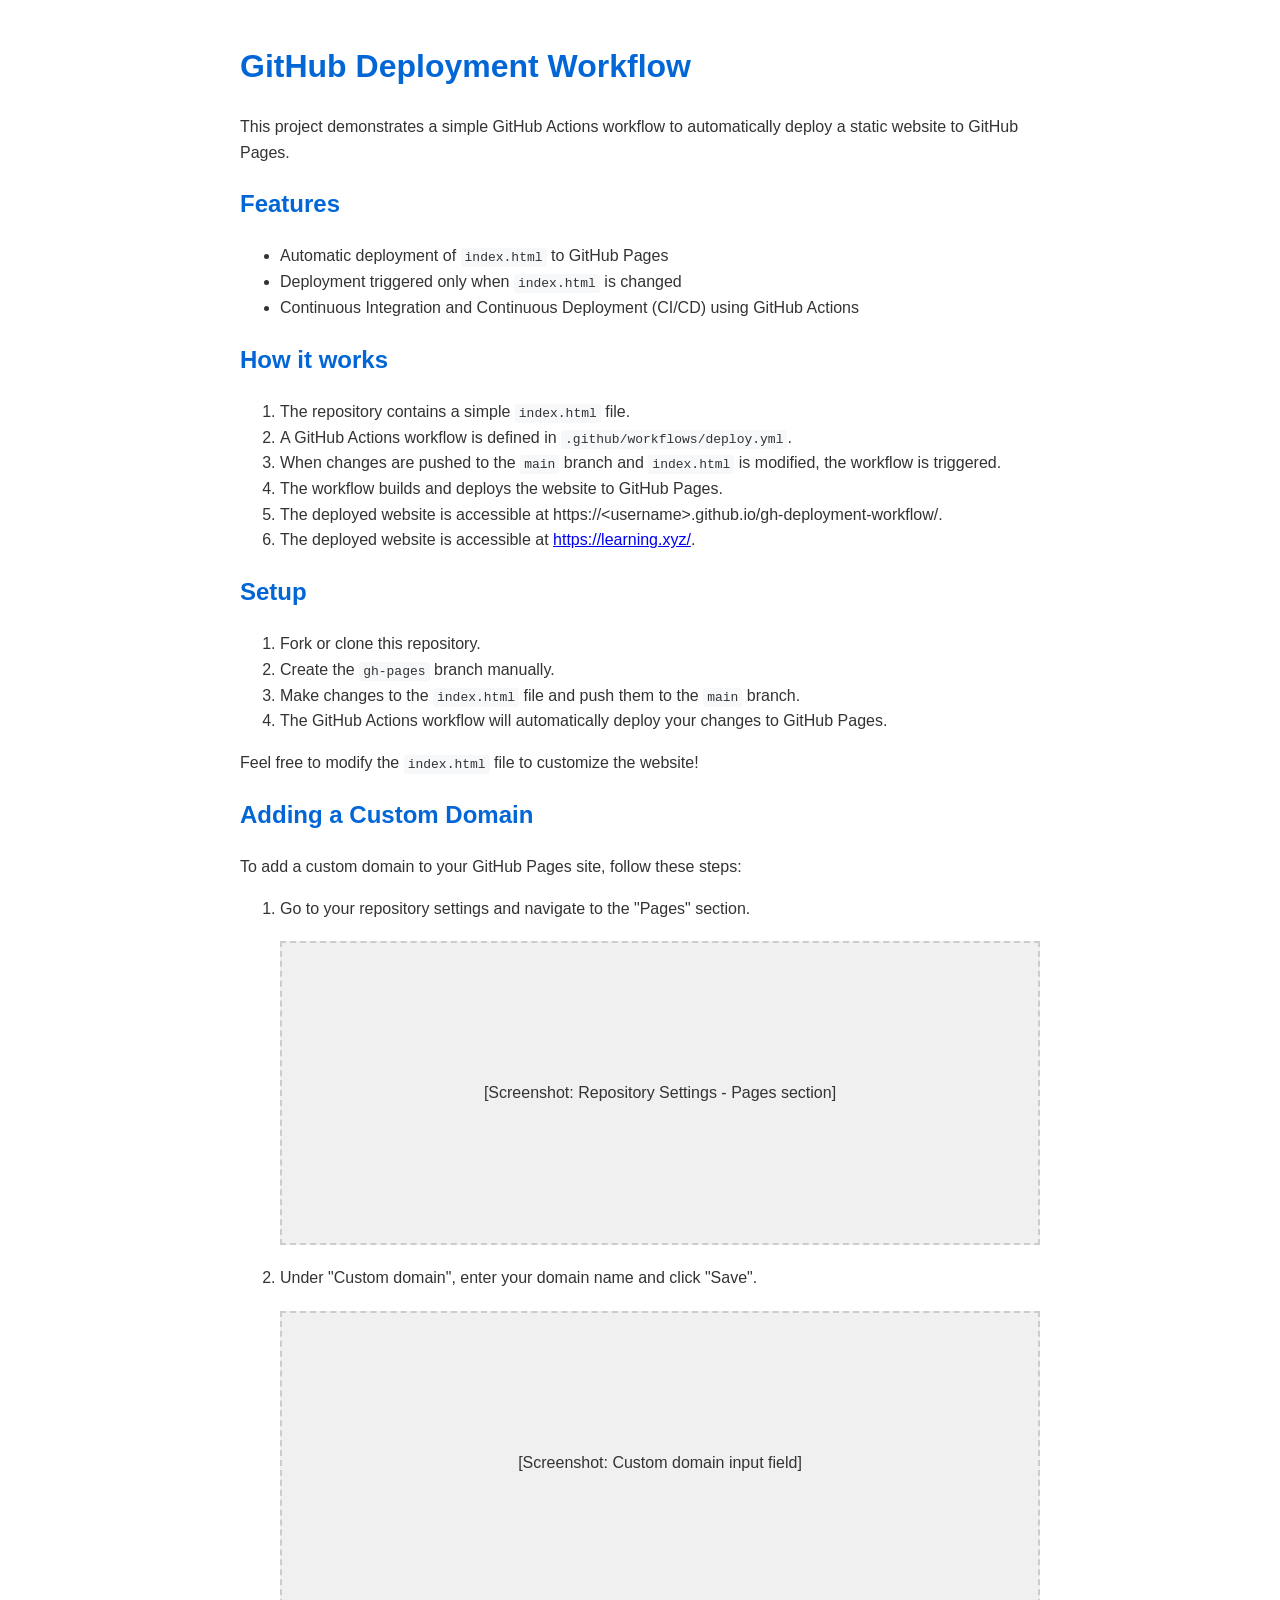
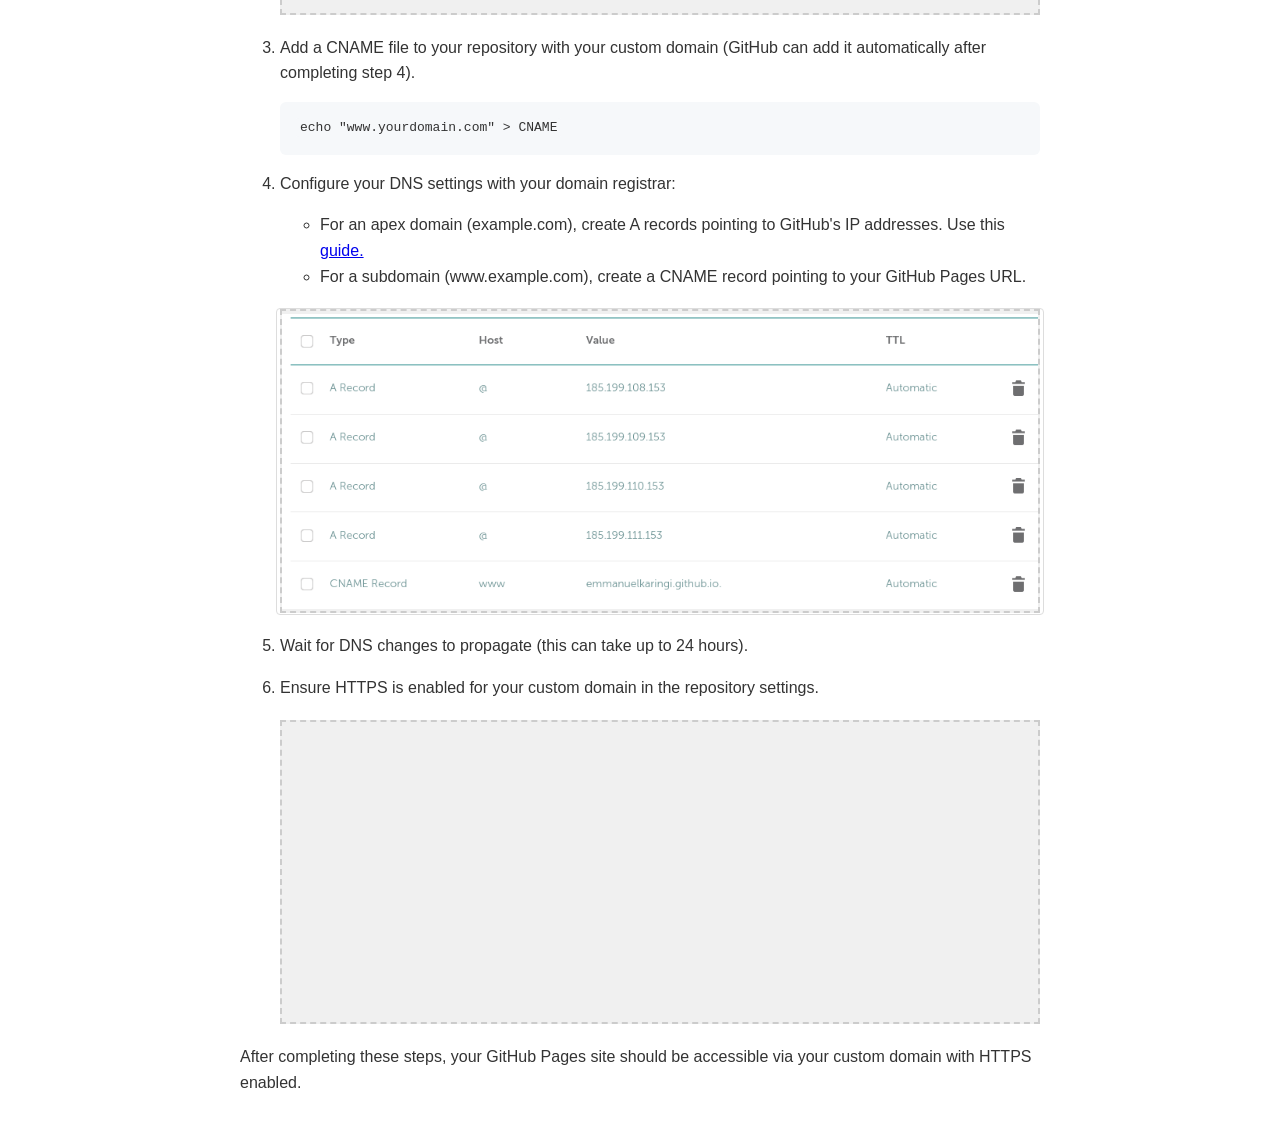
==== gitHub-pages-deployment/index.html @ 05092128 "Add project 4: GitHub Pages Deployment" ====
<!DOCTYPE html>
<html lang="en">
<head>
    <meta charset="UTF-8">
    <meta name="viewport" content="width=device-width, initial-scale=1.0">
    <link rel="stylesheet" href="style.css">
    <title>GitHub Deployment Workflow</title>
</head>
<body>
    <h1>GitHub Deployment Workflow</h1>

    <p>This project demonstrates a simple GitHub Actions workflow to automatically deploy a static website to GitHub Pages.</p>

    <h2>Features</h2>
    <ul>
        <li>Automatic deployment of <code>index.html</code> to GitHub Pages</li>
        <li>Deployment triggered only when <code>index.html</code> is changed</li>
        <li>Continuous Integration and Continuous Deployment (CI/CD) using GitHub Actions</li>
    </ul>

    <h2>How it works</h2>
    <ol>
        <li>The repository contains a simple <code>index.html</code> file.</li>
        <li>A GitHub Actions workflow is defined in <code>.github/workflows/deploy.yml</code>.</li>
        <li>When changes are pushed to the <code>main</code> branch and <code>index.html</code> is modified, the workflow is triggered.</li>
        <li>The workflow builds and deploys the website to GitHub Pages.</li>
        <li>The deployed website is accessible at <a>https://&lt;username&gt;.github.io/gh-deployment-workflow/</a>.</li>
        <li>The deployed website is accessible at <a href="https://learning.xyz/">https://learning.xyz/</a>.</li>
    </ol>

    <h2>Setup</h2>
    <ol>
        <li>Fork or clone this repository.</li>
        <li>Create the <code>gh-pages</code> branch manually.</li>
        <li>Make changes to the <code>index.html</code> file and push them to the <code>main</code> branch.</li>
        <li>The GitHub Actions workflow will automatically deploy your changes to GitHub Pages.</li>
    </ol>

    <p>Feel free to modify the <code>index.html</code> file to customize the website!</p>

    <h2>Adding a Custom Domain</h2>
    <p>To add a custom domain to your GitHub Pages site, follow these steps:</p>

    <ol>
        <li>
            <p>Go to your repository settings and navigate to the "Pages" section.</p>
            <div class="screenshot-placeholder">
                [Screenshot: Repository Settings - Pages section]
            </div>
        </li>
        <li>
            <p>Under "Custom domain", enter your domain name and click "Save".</p>
            <div class="screenshot-placeholder">
                [Screenshot: Custom domain input field]
            </div>
        </li>
        <li>
            <p>Add a CNAME file to your repository with your custom domain (GitHub can add it automatically after completing step 4).</p>
            <pre><code>echo "www.yourdomain.com" > CNAME</code></pre>
        </li>
        <li>
            <p>Configure your DNS settings with your domain registrar:</p>
            <ul>
                <li>For an apex domain (example.com), create A records pointing to GitHub's IP addresses. Use this <a href="https://docs.github.com/en/pages/configuring-a-custom-domain-for-your-github-pages-site/managing-a-custom-domain-for-your-github-pages-site#configuring-an-apex-domain">guide.</a></li>
                <li>For a subdomain (www.example.com), create a CNAME record pointing to your GitHub Pages URL.</li>
            </ul>
            <div class="screenshot-placeholder">
                <img src="images/DNS-records.png" alt="DNS Rcords">
            </div>
        </li>
        <li>
            <p>Wait for DNS changes to propagate (this can take up to 24 hours).</p>
        </li>
        <li>
            <p>Ensure HTTPS is enabled for your custom domain in the repository settings.</p>
            <div class="screenshot-placeholder">
                
            </div>
        </li>
    </ol>

    <p>After completing these steps, your GitHub Pages site should be accessible via your custom domain with HTTPS enabled.</p>
</body>
</html>
---- gitHub-pages-deployment/style.css ----
body {
    font-family: Arial, sans-serif;
    line-height: 1.6;
    color: #333;
    max-width: 800px;
    margin: 0 auto;
    padding: 20px;
}
h1, h2 {
    color: #0366d6;
}
code {
    background-color: #f6f8fa;
    padding: 2px 4px;
    border-radius: 3px;
}
pre {
    background-color: #f6f8fa;
    padding: 16px;
    border-radius: 6px;
    overflow-x: auto;
}
img {
    max-width: 100%;
    height: auto;
    border: 1px solid #ddd;
    border-radius: 4px;
    padding: 5px;
    margin: 10px 0;
}
.screenshot-placeholder {
    background-color: #f0f0f0;
    border: 2px dashed #ccc;
    height: 300px;
    display: flex;
    justify-content: center;
    align-items: center;
    margin: 20px 0;
}
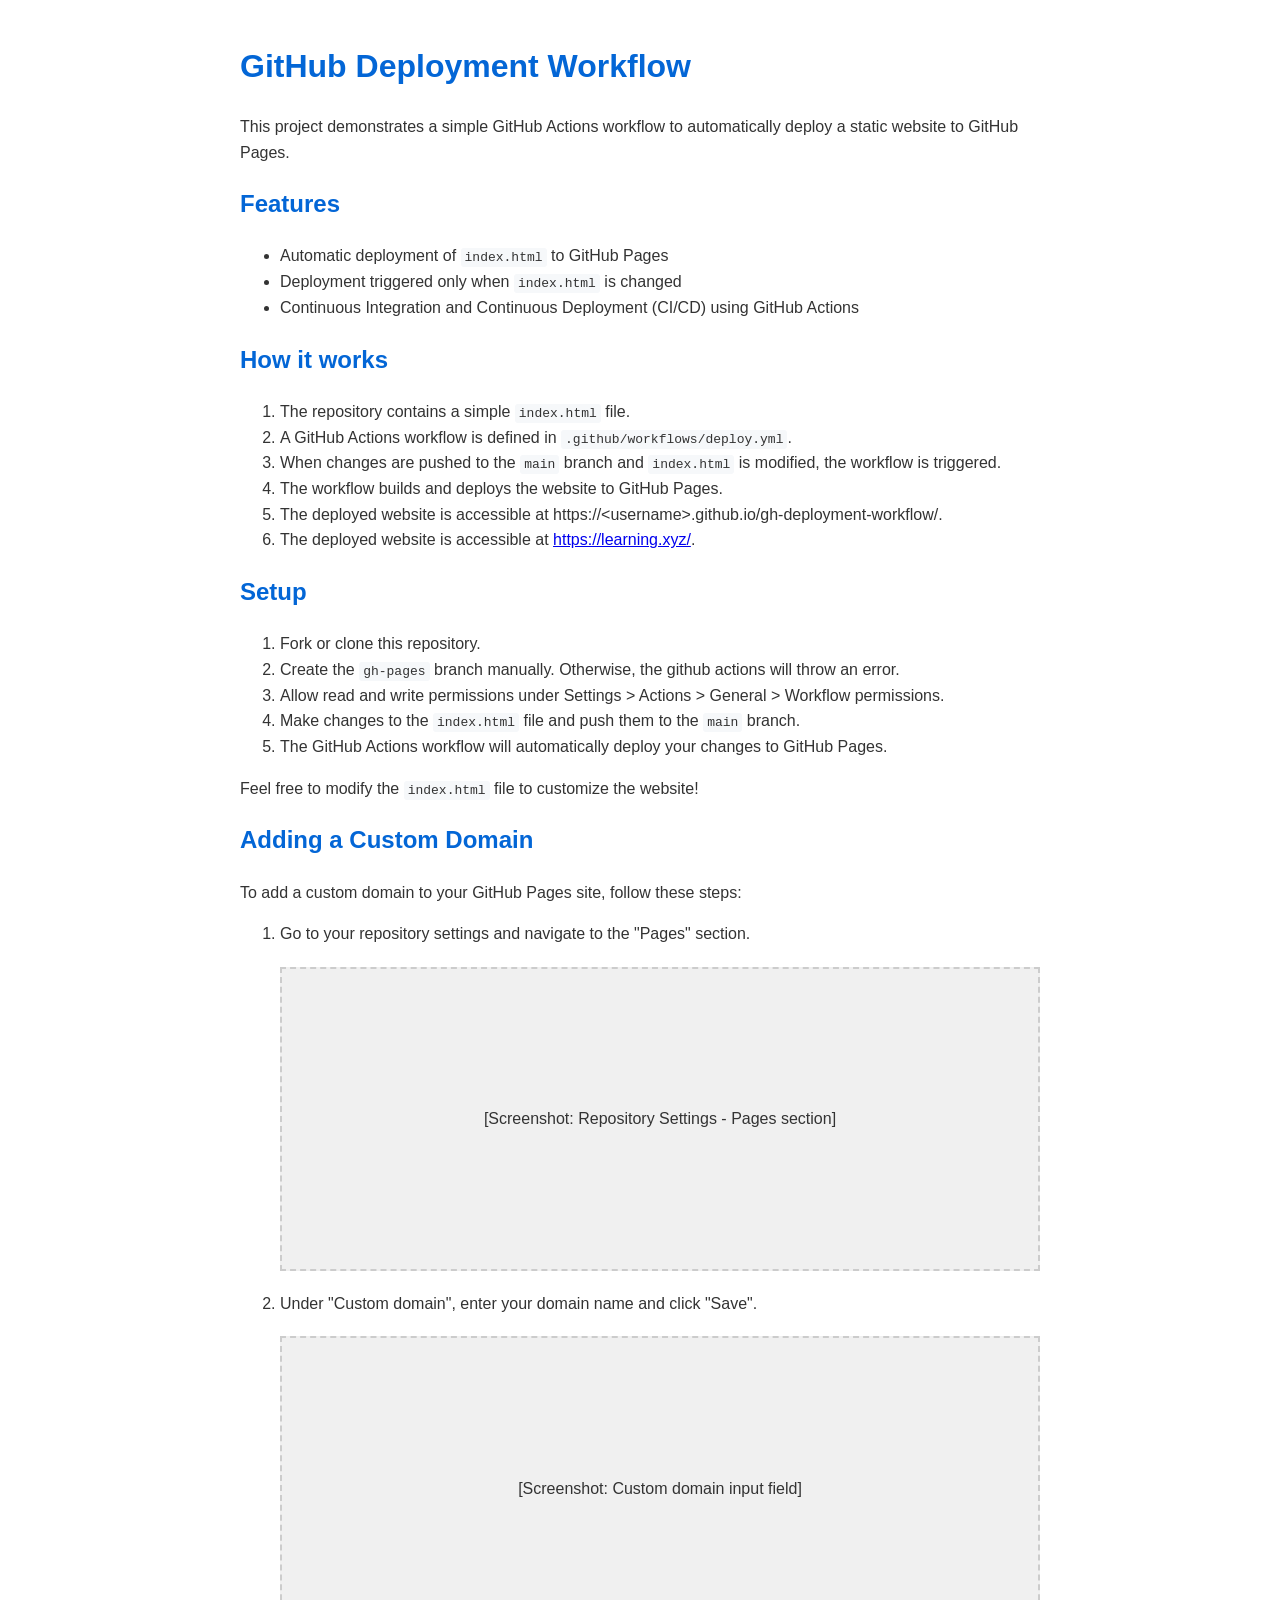
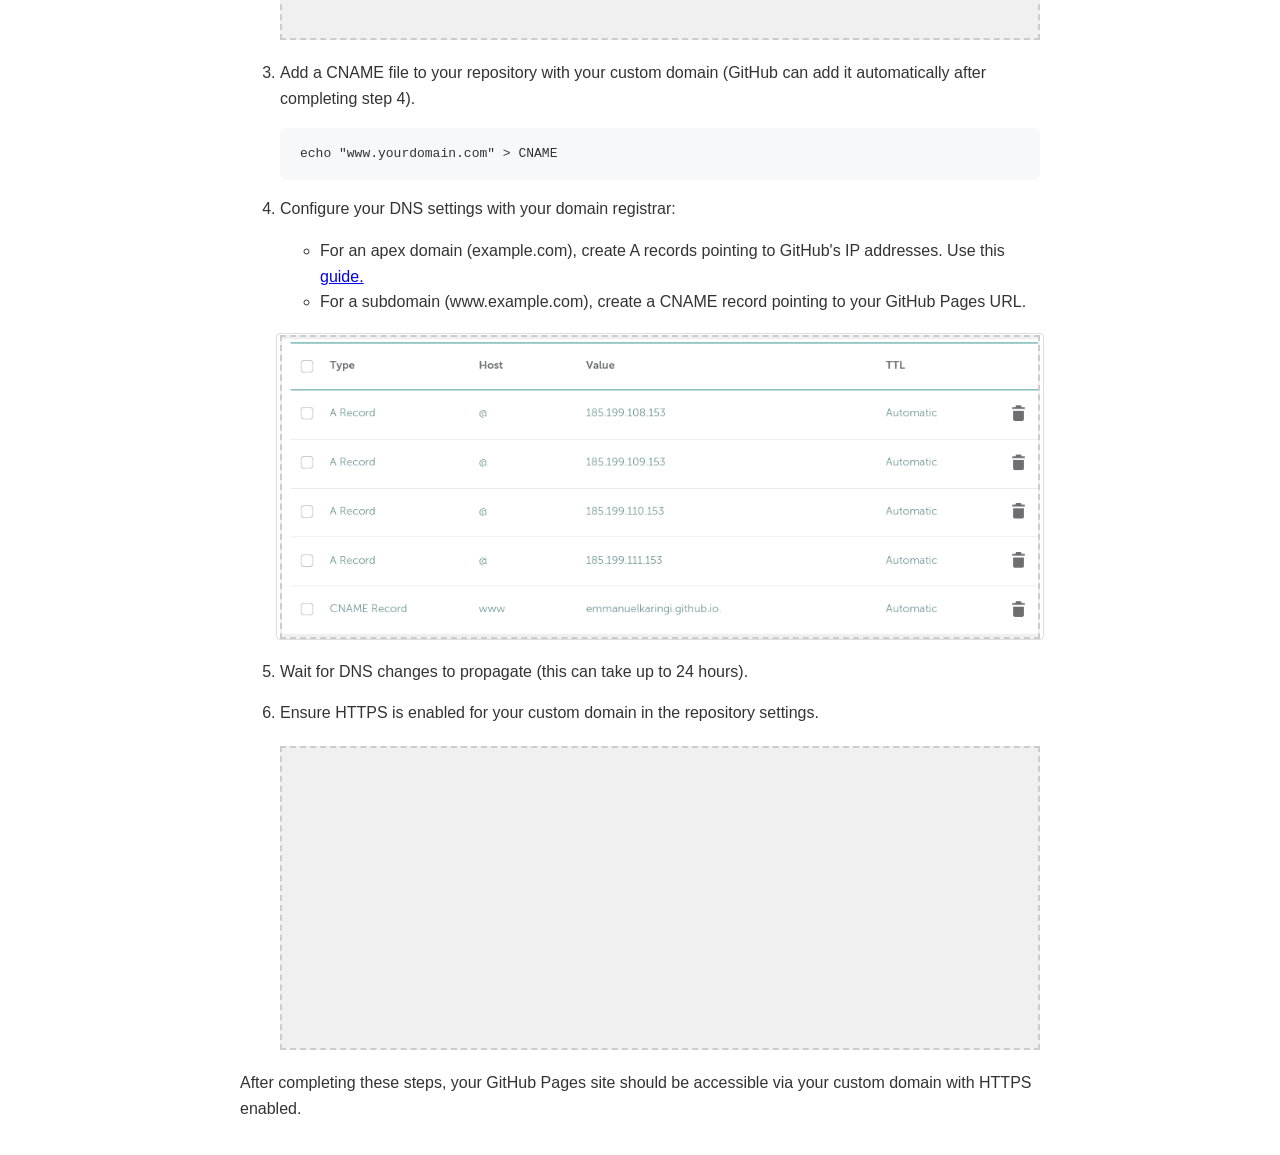
==== commit 9f5775b8: "add github action deploy file" ====
--- a/gitHub-pages-deployment/index.html
+++ b/gitHub-pages-deployment/index.html
@@ -31,7 +31,8 @@
     <h2>Setup</h2>
     <ol>
         <li>Fork or clone this repository.</li>
-        <li>Create the <code>gh-pages</code> branch manually.</li>
+        <li>Create the <code>gh-pages</code> branch manually. Otherwise, the github actions will throw an error.</li>
+        <li>Allow read and write permissions under Settings > Actions > General > Workflow permissions.</li>
         <li>Make changes to the <code>index.html</code> file and push them to the <code>main</code> branch.</li>
         <li>The GitHub Actions workflow will automatically deploy your changes to GitHub Pages.</li>
     </ol>
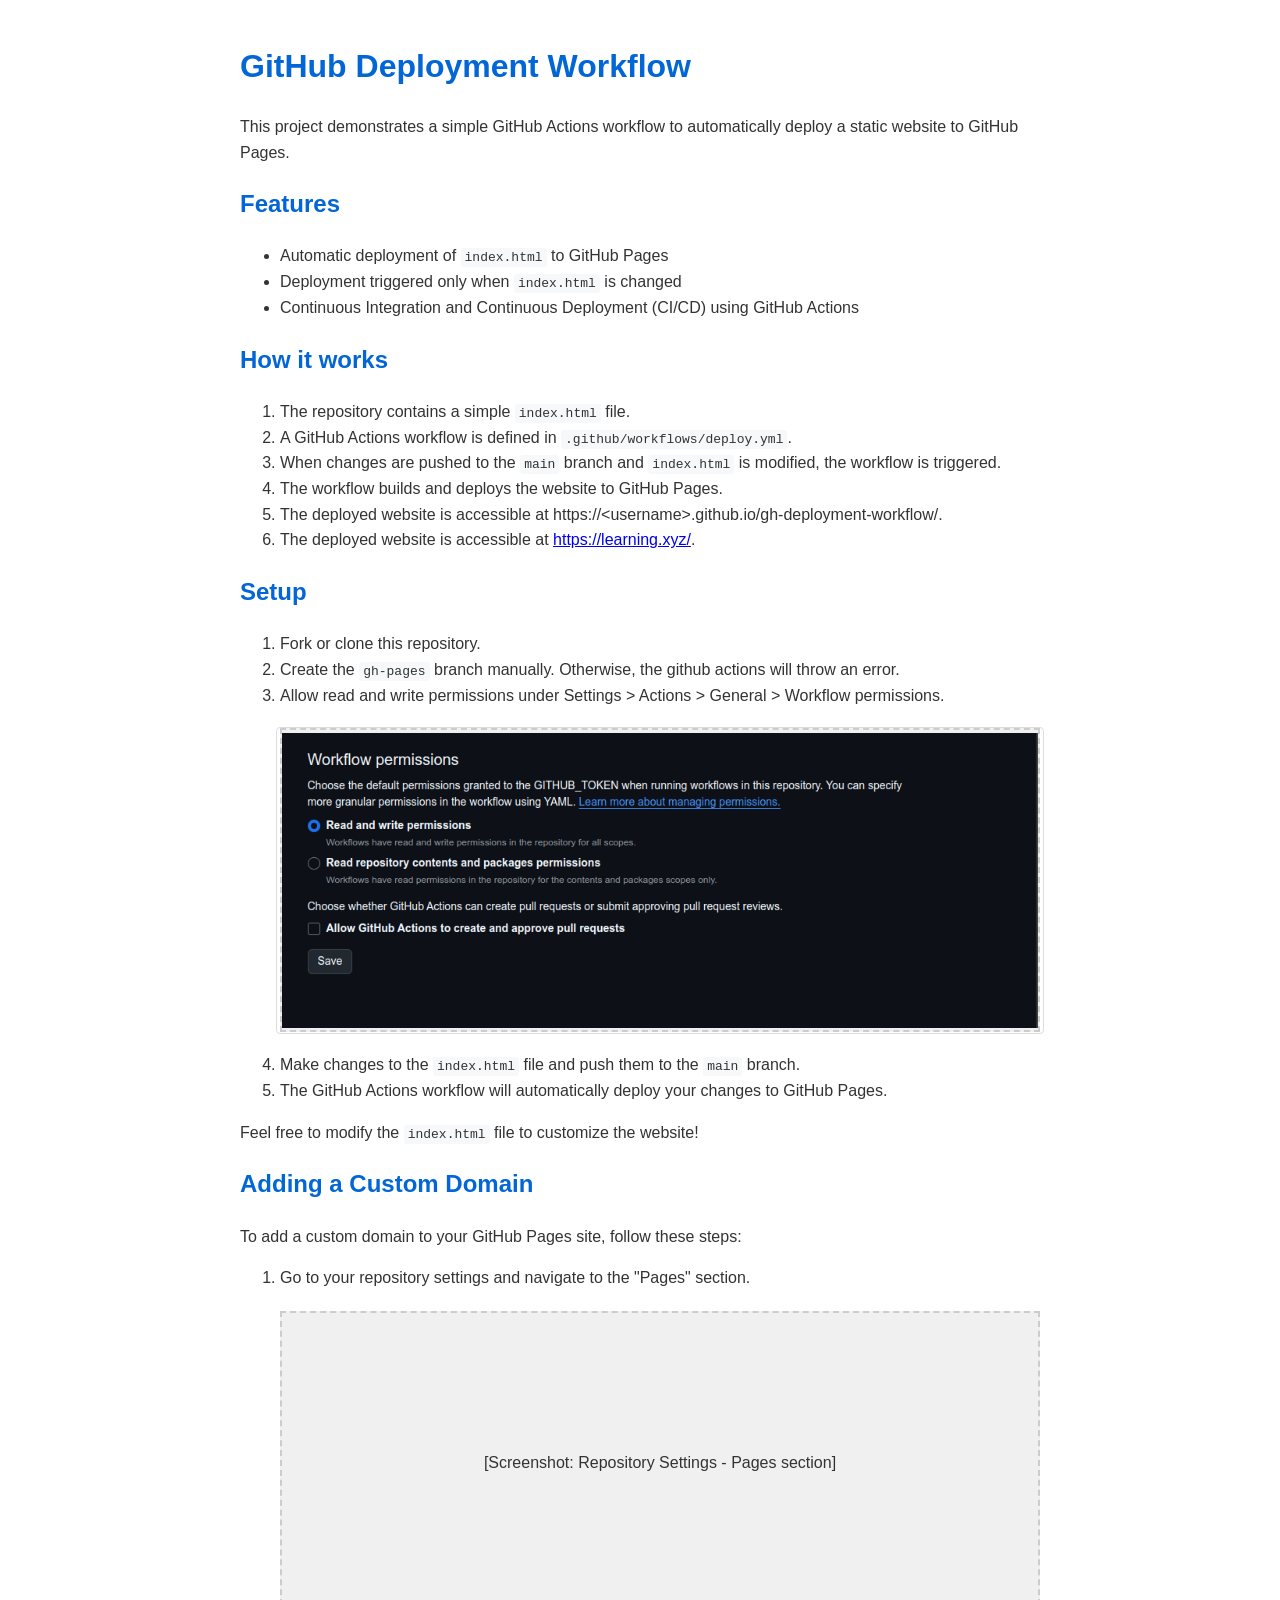
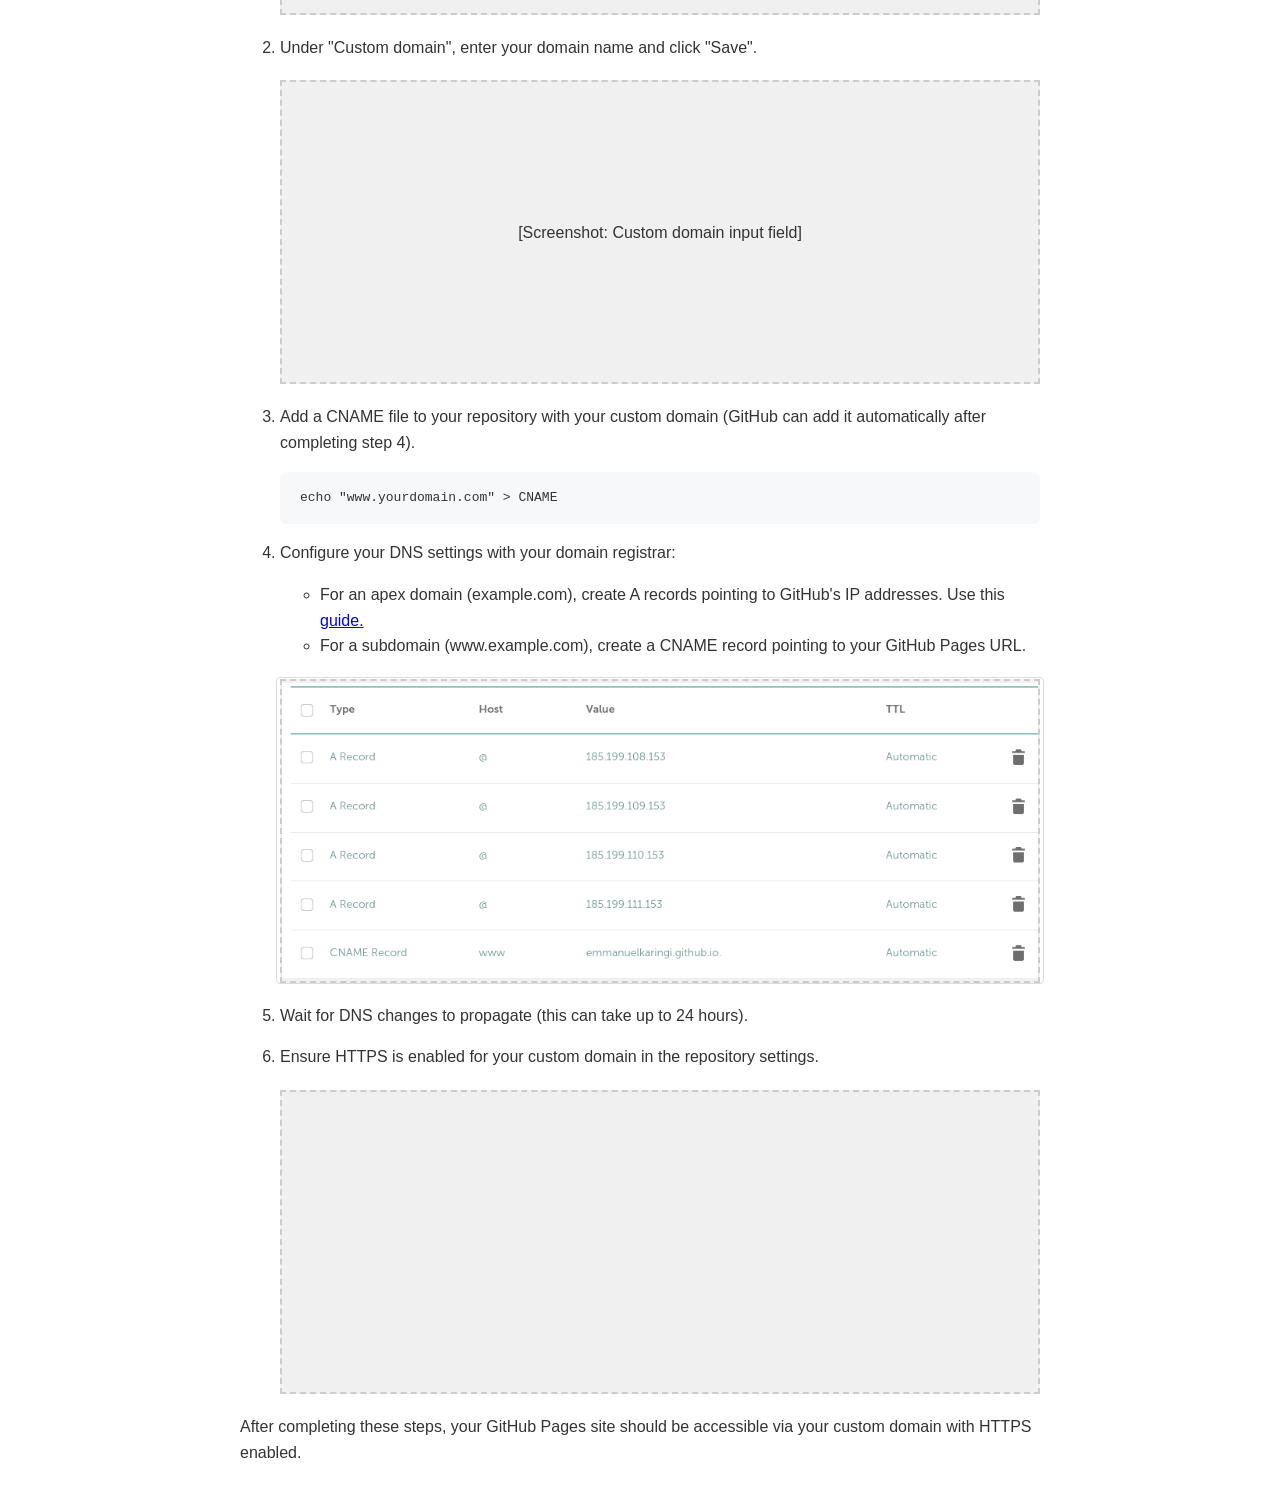
==== commit de0da2a5: "changes to index.html" ====
--- a/gitHub-pages-deployment/index.html
+++ b/gitHub-pages-deployment/index.html
@@ -33,6 +33,9 @@
         <li>Fork or clone this repository.</li>
         <li>Create the <code>gh-pages</code> branch manually. Otherwise, the github actions will throw an error.</li>
         <li>Allow read and write permissions under Settings > Actions > General > Workflow permissions.</li>
+        <div class="screenshot-placeholder">
+            <img src="images/permissions.png" alt="">
+        </div>
         <li>Make changes to the <code>index.html</code> file and push them to the <code>main</code> branch.</li>
         <li>The GitHub Actions workflow will automatically deploy your changes to GitHub Pages.</li>
     </ol>
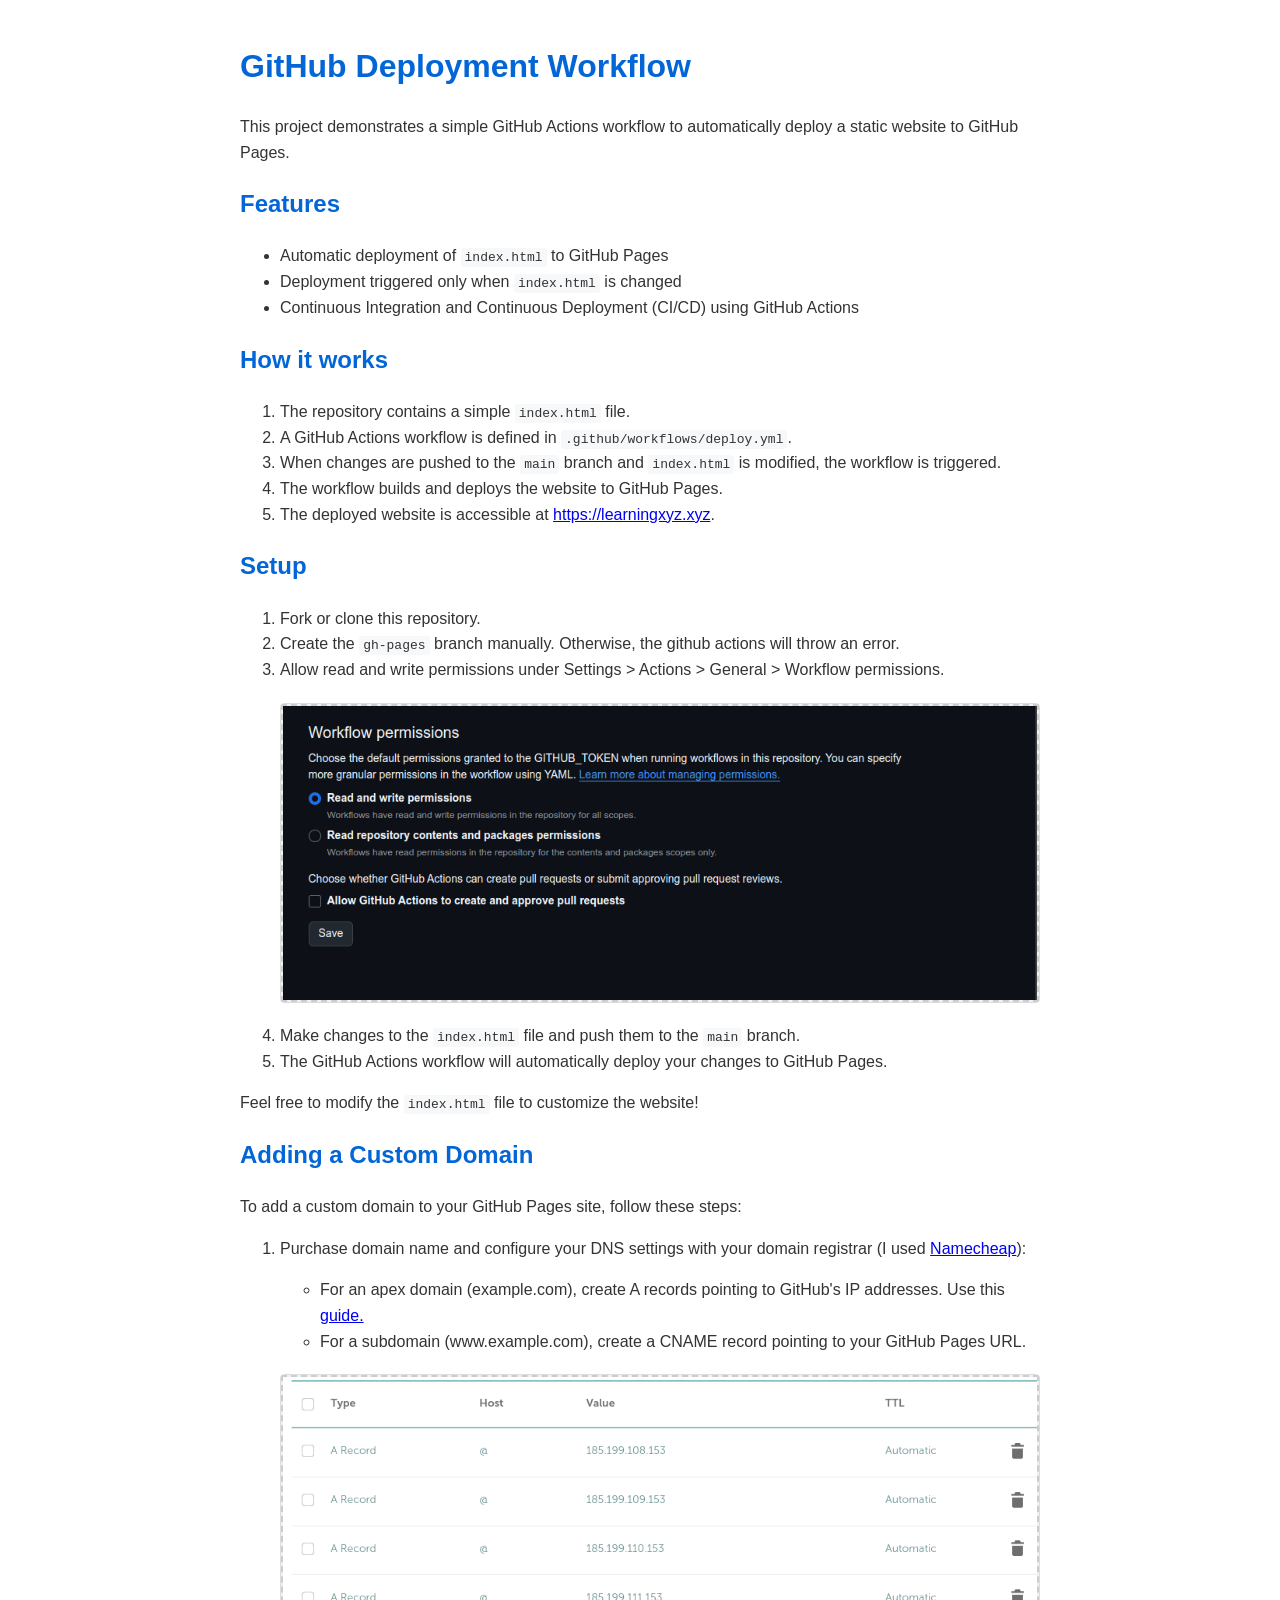
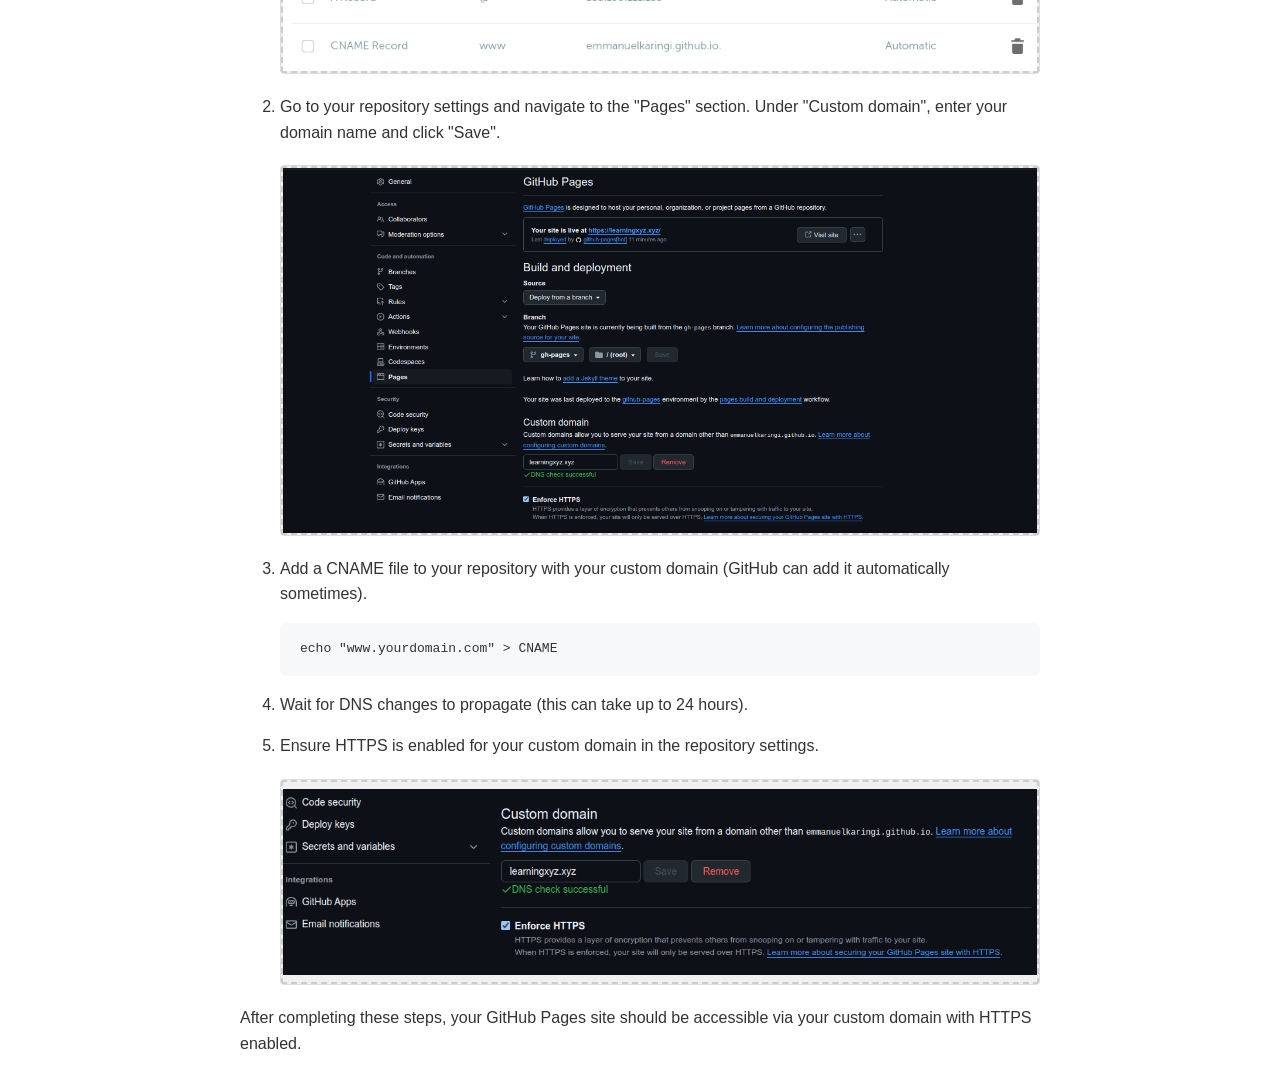
==== commit 5b3a4d9a: "finish creating the wbpage" ====
--- a/gitHub-pages-deployment/index.html
+++ b/gitHub-pages-deployment/index.html
@@ -24,8 +24,7 @@
         <li>A GitHub Actions workflow is defined in <code>.github/workflows/deploy.yml</code>.</li>
         <li>When changes are pushed to the <code>main</code> branch and <code>index.html</code> is modified, the workflow is triggered.</li>
         <li>The workflow builds and deploys the website to GitHub Pages.</li>
-        <li>The deployed website is accessible at <a>https://&lt;username&gt;.github.io/gh-deployment-workflow/</a>.</li>
-        <li>The deployed website is accessible at <a href="https://learning.xyz/">https://learning.xyz/</a>.</li>
+        <li>The deployed website is accessible at <a href="https://learningxyz.xyz ">https://learningxyz.xyz</a>.</li>
     </ol>
 
     <h2>Setup</h2>
@@ -33,8 +32,10 @@
         <li>Fork or clone this repository.</li>
         <li>Create the <code>gh-pages</code> branch manually. Otherwise, the github actions will throw an error.</li>
         <li>Allow read and write permissions under Settings > Actions > General > Workflow permissions.</li>
-        <div class="screenshot-placeholder">
-            <img src="images/permissions.png" alt="">
+        <div class="image-container">
+            <div class="screenshot-placeholder">
+                <img src="images/permissions.png" alt="Github Permissions">
+            </div>
         </div>
         <li>Make changes to the <code>index.html</code> file and push them to the <code>main</code> branch.</li>
         <li>The GitHub Actions workflow will automatically deploy your changes to GitHub Pages.</li>
@@ -47,38 +48,38 @@
 
     <ol>
         <li>
-            <p>Go to your repository settings and navigate to the "Pages" section.</p>
-            <div class="screenshot-placeholder">
-                [Screenshot: Repository Settings - Pages section]
-            </div>
-        </li>
-        <li>
-            <p>Under "Custom domain", enter your domain name and click "Save".</p>
-            <div class="screenshot-placeholder">
-                [Screenshot: Custom domain input field]
-            </div>
-        </li>
-        <li>
-            <p>Add a CNAME file to your repository with your custom domain (GitHub can add it automatically after completing step 4).</p>
-            <pre><code>echo "www.yourdomain.com" > CNAME</code></pre>
-        </li>
-        <li>
-            <p>Configure your DNS settings with your domain registrar:</p>
+            <p>Purchase domain name and configure your DNS settings with your domain registrar (I used <a href="https://www.namecheap.com/">Namecheap</a>):</p>
             <ul>
                 <li>For an apex domain (example.com), create A records pointing to GitHub's IP addresses. Use this <a href="https://docs.github.com/en/pages/configuring-a-custom-domain-for-your-github-pages-site/managing-a-custom-domain-for-your-github-pages-site#configuring-an-apex-domain">guide.</a></li>
                 <li>For a subdomain (www.example.com), create a CNAME record pointing to your GitHub Pages URL.</li>
             </ul>
-            <div class="screenshot-placeholder">
-                <img src="images/DNS-records.png" alt="DNS Rcords">
+            <div class="image-container">
+                <div class="screenshot-placeholder">
+                    <img src="images/DNS-records.png" alt="DNS Rcords">
+                </div>
             </div>
+        </li>
+        <li>
+            <p>Go to your repository settings and navigate to the "Pages" section. Under "Custom domain", enter your domain name and click "Save".</p>
+            <div class="image-container">
+                <div class="screenshot-placeholder">
+                    <img src="images/custom-domain.png" alt="Github Pages Settings">
+                </div>
+            </div>
+        </li>
+        <li>
+            <p>Add a CNAME file to your repository with your custom domain (GitHub can add it automatically sometimes).</p>
+            <pre><code>echo "www.yourdomain.com" > CNAME</code></pre>
         </li>
         <li>
             <p>Wait for DNS changes to propagate (this can take up to 24 hours).</p>
         </li>
         <li>
             <p>Ensure HTTPS is enabled for your custom domain in the repository settings.</p>
-            <div class="screenshot-placeholder">
-                
+            <div class="image-container">
+                <div class="screenshot-placeholder">
+                    <img src="images/https.png" alt="Enforce HTTPS">
+                </div>
             </div>
         </li>
     </ol>
--- a/gitHub-pages-deployment/style.css
+++ b/gitHub-pages-deployment/style.css
@@ -20,20 +20,24 @@
     border-radius: 6px;
     overflow-x: auto;
 }
-img {
-    max-width: 100%;
-    height: auto;
+.image-container {
+    margin: 20px 0;
     border: 1px solid #ddd;
     border-radius: 4px;
-    padding: 5px;
-    margin: 10px 0;
+    overflow: hidden;
+}
+.image-container img {
+    display: block;
+    width: 100%;
+    height: auto;
 }
 .screenshot-placeholder {
     background-color: #f0f0f0;
     border: 2px dashed #ccc;
-    height: 300px;
+    min-height: 200px;
     display: flex;
     justify-content: center;
     align-items: center;
-    margin: 20px 0;
+    font-style: italic;
+    color: #666;
 }
